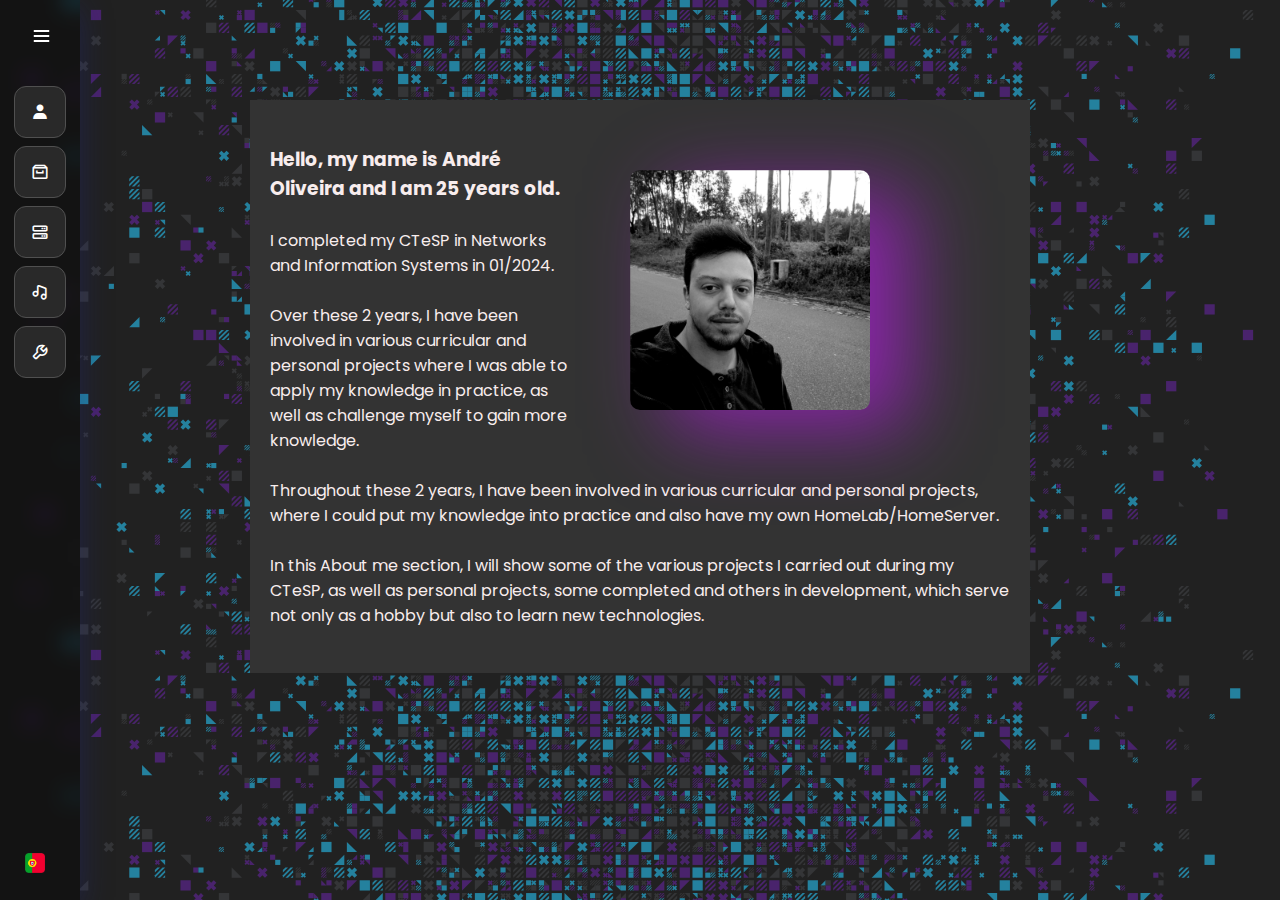
==== en/index.html @ 9f0d1782 "Update index.html" ====
<!DOCTYPE html>
<html lang="pt-PT">
    <head>
        <meta charset="UTF-8">
        <meta name="viewport" content="width=device-width, initial-scale=1.0">

        <title>About Me</title>

        <link rel="preconnect" href="https://fonts.googleapis.com">
        <link rel="preconnect" href="https://fonts.gstatic.com" crossorigin>
        <link href="https://fonts.googleapis.com/css2?family=Ubuntu:ital,wght@0,300;0,400;0,500;0,700;1,300;1,400;1,500;1,700&display=swap" rel="stylesheet">
        <link href='https://unpkg.com/boxicons@2.1.4/css/boxicons.min.css' rel='stylesheet'>

        <!-- styles -->
        <link rel="stylesheet" href="../styles/main_style.css">
        <link rel="stylesheet" href="../styles/nav.css"> 
        <link rel="stylesheet" href="../styles/images.css"> 
    
    </head>

    <body> 
        <div class="sidebar">
            <div class="logo-details">
                <div class="logo_name">Hello, I'm André</div>
                <i class='bx bx-menu' id="btn"></i>
            </div>
            <ul class="nav-list"> 
                <li>
                    <a class="fruzanitas_active">
                        <i class='bx bxs-user'></i>
                        <span class="links_name">Home</span>
                    </a>
                    <span class="tooltip">Home</span>
                </li>
                <li>
                    <a href="projetos.html">
                        <i class='bx bx-archive'></i>
                        <span class="links_name">University Projects</span>
                    </a>
                    <span class="tooltip">University Projects</span>
                    <ul class="submenu">
                        <li><a href="/">Pirsi</a></li>
                        <li><a href="#">IMPA API</a></li>
                        <li><a href="#">Shell Script</a></li>
                    </ul>
                </li>  
                <li>
                    <a href="projetos.html">
                        <i class='bx bx-server'></i>
                        <span class="links_name">Personal Projects</span>
                    </a>
                    <span class="tooltip">Personal Projects</span>
                    <ul class="submenu">
                        <li><a href="#">Stuff</a></li>
                        <li><a href="#">Things</a></li>
                        <li><a href="#">Scripts</a></li> 
                    </ul>
                </li> 
                <li>
                    <a href="music.html">
                        <i class='bx bx-music'></i>
                        <span class="links_name">Music</span>
                    </a>
                    <span class="tooltip">Music</span>
                </li>
                <li>
                    <a href="in_dev.html">
                        <i class='bx bx-wrench'></i>
                        <span class="links_name">In Development</span>
                    </a>
                    <span class="tooltip">In Development</span>
                </li>
            </ul>
            <div class="language-flags">
<!--                 <a href="#" onclick="changeLanguage('en')">
                    <img class="img-flags" src="../img/us.png" alt="English Flag">
                </a> -->
                <a href="#" onclick="changeLanguage('pt')">
                    <img class="img-flags" src="../img/pt.png" alt="Portuguese Flag">
                </a>
            </div>
        </div>
        <div class="container">        
            <div class="text">
                <div class="image-container">
                    <img src="../img/main_profile_pic.png" alt="profile picture">
                </div>
                <br class="space40">
                <h3>Hello, my name is André Oliveira and I am 25 years old.</h3>
                <br>
                <p>I completed my CTeSP in Networks and Information Systems in 01/2024.</p>
                <br class="space40">
                <p>Over these 2 years, I have been involved in various curricular and personal projects where I was able to apply my knowledge in practice, as well as challenge myself to gain more knowledge.</p>
                <br>
                <p>Throughout these 2 years, I have been involved in various curricular and personal projects, where I could put my knowledge into practice and also have my own HomeLab/HomeServer.</p>
                <br>
                <p>In this About me section, I will show some of the various projects I carried out during my CTeSP, as well as personal projects, some completed and others in development, which serve not only as a hobby but also to learn new technologies.</p>    
                <br>
            </div>
        </div>
            
        <script>
            function changeLanguage(lang) {
                if (lang === 'en') {
                    window.location.href = '/en/index.html';
                } else if (lang === 'pt') {
                    window.location.href = '../index.html';
                }
            }
        </script>

            <script src="../menu.js"></script>
    </body>
</html>
---- styles/main_style.css ----
body {
    margin: 0;
    padding: 0;
    background-image: url("../img/background8.svg");
    background-position: center;
    background-size: 100%;
    font-family: "Ubuntu", sans-serif;
    width: auto;
}

.container {
    margin-left: 18%;
    margin-right: 18%;
    margin-top: 50px;
    min-width: 300px;
    width: auto;
/*     border: 5px solid red;*/
}

.column_background_main {
    flex: 1;
    padding: 20px;
    background-color: #31363F;
    
    margin: 0 -150px;
    border-radius: 10px;
    z-index: -1;
    background: rgba(204, 204, 204, 0.144);
    box-shadow: 0 8px 32px 0 rgba( 31, 38, 135, 0.37 );
    backdrop-filter: blur( 3.5px );
    -webkit-backdrop-filter: blur( 3.5px );
    border-radius: 10px;
    border: 1px solid rgba( 255, 255, 255, 0.18 );
    /* border: 5px solid red; */
}



.text {
    background-color: #333333;
    color: #f8eded;
    padding: 20px;
    margin-top: 100px;
    margin-right: 20px;
    margin-left: 20px;
    margin-bottom: 60px;
    min-width: 100px;
    /* border: 5px solid red; */
}

footer {

    background-color: #333;
    color: #fff;
    padding: 10px;
    text-align: center;

    
}

header {
    background-color: #333;
    color: #fff;
    padding: 10px;
    margin-bottom: 20px;
}

.space40 {
    margin-top: 40px;
}

.space80 {
    margin-top: 80px;
}



/* phones size */
@media screen and (max-width: 883px) {
    .container {
        margin-left: 5%;
        margin-right: 5%;
    }

    .column_background_main {
        margin: 0;
    }

    .text {
        margin-top: 80px;
        margin-right: 10px;
        margin-left: 80px;
        margin-bottom: 30px;
    }

}
---- styles/nav.css ----
@import url('https://fonts.googleapis.com/css2?family=Poppins:wght@200;300;400;500;600;700&amp;display=swap');
*{
  margin: 0;
  padding: 0;
  box-sizing: border-box;
  font-family: "Poppins" , sans-serif;
}

.sidebar{
  position: fixed;
  left: 0;
  top: 0;
  height: 100%;
  width: 80px;
  background:  #333;
  padding: 6px 14px;
  z-index: 10;
  transition: all 0.6s ease;
  box-shadow: 0 0 180px #ca1affc7;
  border-radius: 0px;
  background: rgba(0, 0, 0, .4);
  box-shadow: 0 8px 32px 0 rgba( 31, 38, 135, 0.37 );
  backdrop-filter: blur( 9.5px );
  -webkit-backdrop-filter: blur( 9.5px );
}
.sidebar.open{
  width: 250px;
}
.sidebar .logo-details{
  height: 60px;
  display: flex;
  align-items: center;
  position: relative;
}
.sidebar .logo-details .icon{
  opacity: 0;
  transition: all 0.5s ease;
}
.sidebar .logo-details .logo_name{
  color: #fff;
  font-size: 20px;
  font-weight: 600;
  padding-left: 20px;
  opacity: 0;
  transition: all 0.5s ease;
}
.sidebar.open .logo-details .icon,
.sidebar.open .logo-details .logo_name{
  opacity: 1;
}
.sidebar .logo-details #btn{
  position: absolute;
  top: 50%;
  right: 0;
  transform: translateY(-50%);
  font-size: 22px;
  transition: all 0.4s ease;
  font-size: 23px;
  text-align: center;
  cursor: pointer;
  transition: all 0.5s ease;
}
.sidebar.open .logo-details #btn{
  text-align: right;
}
.sidebar i{
  color: #fff;
  height: 60px;
  min-width: 50px;
  font-size: 28px;
  text-align: center;
  line-height: 60px;
}
.sidebar .nav-list{
  margin-top: 20px;
  height: 100%;
}
.sidebar li{
  position: relative;
  margin: 8px 0;
  list-style: none;
}
.sidebar li .tooltip{
  position: absolute;
  top: -20px;
  left: calc(100% + 15px);
  z-index: 3;
  background: #ffffff93;
  box-shadow: 0 5px 10px rgba(0, 0, 0, 0.3);
  padding: 6px 12px;
  border-radius: 4px;
  font-size: 15px;
  font-weight: 400;
  opacity: 0;
  white-space: nowrap;
  pointer-events: none;
  transition: 0s;
}
/* .sidebar li .tooltip_submenu{
  position: absolute;
  top: -20px;
  left: calc(100% + 15px);
  z-index: 3;
  background: #ffffff93;
  box-shadow: 0 5px 10px rgba(0, 0, 0, 0.3);
  padding: 6px 12px;
  border-radius: 4px;
  font-size: 15px;
  font-weight: 400;
  opacity: 0;
  white-space: nowrap;
  pointer-events: none;
  transition: 0s;

}

.sidebar li:hover .tooltip_submenu{
  opacity: 1;
  pointer-events: auto;
  transition: all 0.4s ease;
  top: 50%;
  transform: translateY(-50%);
} */



.sidebar li:hover .tooltip{
  opacity: 1;
  pointer-events: auto;
  transition: all 0.4s ease;
  top: 50%;
  transform: translateY(-50%);
}
.sidebar.open li .tooltip{
  display: none;
}



.sidebar li a{
  display: flex;
  height: 100%;
  width: 100%;
  border-radius: 12px;
  align-items: center;
  text-decoration: none;
  transition: all 0.4s ease;
  background: #292929;
  border: 1px solid rgb(80, 80, 80);
}
.sidebar li a:hover{
  background: #FFF;
}
.sidebar li a .links_name{
  color: #fff;
  font-size: 15px;
  font-weight: 400;
  white-space: nowrap;
  opacity: 0;
  pointer-events: none;
  transition: 0.4s;
}
.sidebar.open li a .links_name{
  opacity: 1;
  pointer-events: auto;
}

.sidebar li a:hover .links_name,
.sidebar li a:hover i{
  transition: all 0.5s ease;
  color: #11101D;
}
.sidebar li i{
  height: 50px;
  line-height: 50px;
  font-size: 18px;
  border-radius: 12px;
}
.sidebar li.profile{
  position: fixed;
  height: 60px;
  width: 78px;
  left: 0;
  bottom: -8px;
  padding: 10px 14px;
  background: #1d1b31;
  transition: all 0.5s ease;
  overflow: hidden;
}
.sidebar.open li.profile{
  width: 250px;
}
.sidebar li .profile-details{
  display: flex;
  align-items: center;
  flex-wrap: nowrap;
}
.sidebar li img{
  height: 45px;
  width: 45px;
  object-fit: cover;
  border-radius: 6px;
  margin-right: 10px;
}

.sidebar li.profile .name,
.sidebar li.profile .job{
  font-size: 15px;
  font-weight: 400;
  color: #fff;
  white-space: nowrap;
}

.sidebar li.profile .job{
  font-size: 12px;
}


.home-section{
  position: relative;
  background: #E4E9F7;
  min-height: 100vh;
  top: 0;
  left: 78px;
  width: calc(100% - 78px);
  transition: all 0.5s ease;
  z-index: 2;
}
.sidebar.open ~ .home-section{
  left: 250px;
  width: calc(100% - 250px);
}
.home-section .text{
  display: inline-block;
  color: #11101d;
  font-size: 25px;
  font-weight: 500;
  margin: 18px
}

@media (max-width: 420px) {
  .sidebar li .tooltip{
    display: none;
  }
}

.fruzanitas_active{
  animation: lines 1s linear infinite alternate;
}

@keyframes lines {
  from {box-shadow: inset 0px 0px 20px #3b2600;} 
  to {box-shadow: inset 0px 0px 20px #fc7f0b;}
}




/* .sidebar li .submenu {
  position: absolute;
  top: 0;
  left: -50%;
  margin-left: -5px;
  min-width: 120px;
  border-radius: 0 6px 6px 0;
  padding-left: 10px;
  opacity: 0;
  pointer-events: none;
  
    border: 5px solid red;

}

.sidebar li:hover .submenu {
  left: calc(100%);
  opacity: 1;
  pointer-events: auto;
  transition: all 0.4s ease;
  transform: translatex(1%);
  z-index: -1;
} */


.sidebar li .submenu {
  position: absolute;
  top: 0px; 
  left: 100%;
  padding-top: 45px;
  margin-left: 0px;
  min-width: 120px;
  border-radius: 0 6px 6px 0;
  padding-left: 10px;
  opacity: 0;
  pointer-events: none;
  transition: opacity 0.4s ease, transform 0.4s ease, top 0.4s ease;
  transform: translateX(-20%);
  z-index: -2;
/*   border: 5px solid #ac4a4a;  */
}

.sidebar li:hover .submenu {
  left: calc(100%);
  opacity: 1;
  pointer-events: auto;
  transform: translateX(0%);
  z-index: 1;
}

.sidebar.open li .submenu {
  top: 0px; 
  padding-top: 0px; 
}

.sidebar li .submenu li {
  list-style: none;
}

.sidebar li .submenu li a {
  display: block;
  padding: 10px;
  color: #fff;
  text-decoration: none;
  transition: background-color 0.3s;
  margin-left: -30px;
  margin-right: 100px;
  margin-left: 10px;
  z-index: -1;
/*   border: 5px solid blue; */
}

.sidebar li .submenu li a:hover {
  background-color: #555;
}


.language-flags {
  position: absolute;
  bottom: 15px;
  left: 25px;
}

.language-flags a {
  display: block;
  margin-bottom: 5px; /* Adds space between the flags */
}

.img-flags {
  width: 20px;
}
---- styles/images.css ----
.image-container {
    float: right;
    margin-top: 0px;
    margin-right: 90px;
    width: 340px;
    filter: drop-shadow(40px 20px 40px #ca1aff91);
    border-radius: 10px; 
    padding: 50px;
}

.image-container img {
    width: 100%;
    height: auto;
    display: block;
    border-radius: 10px;   
}

@media screen and (max-width: 883px) {
    .image-container {
        margin-left: 10%;
        margin-right: 10%;
        max-width: 100%;
    }
}
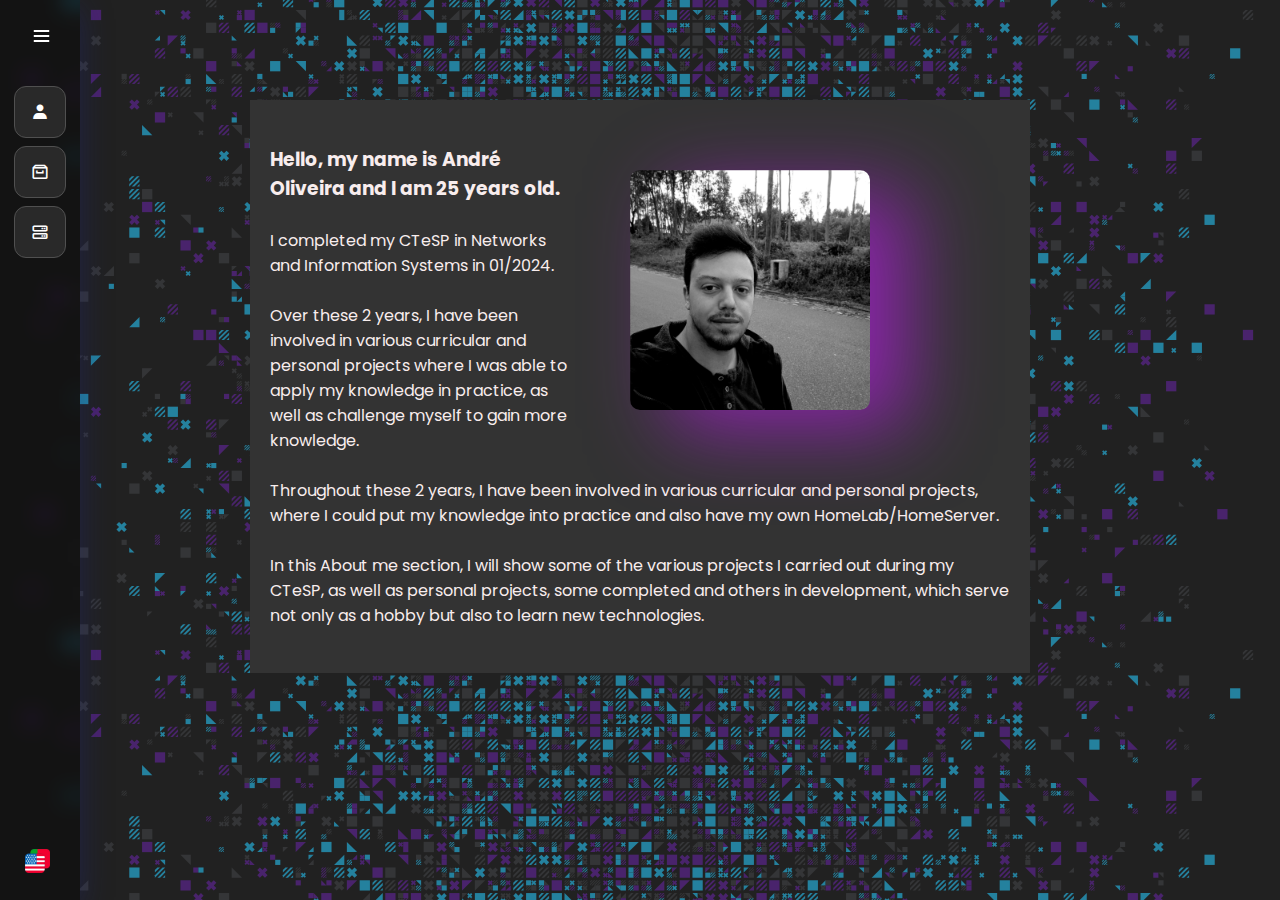
==== commit cbfa201e: "small changes and starting dev of more pages" ====
--- a/en/index.html
+++ b/en/index.html
@@ -1,5 +1,5 @@
 <!DOCTYPE html>
-<html lang="pt-PT">
+<html lang="en-US">
     <head>
         <meta charset="UTF-8">
         <meta name="viewport" content="width=device-width, initial-scale=1.0">
@@ -40,7 +40,7 @@
                     <span class="tooltip">University Projects</span>
                     <ul class="submenu">
                         <li><a href="/">Pirsi</a></li>
-                        <li><a href="#">IMPA API</a></li>
+                        <li><a href="/en/projs_uni/ipma_proj.html">IMPA API</a></li>
                         <li><a href="#">Shell Script</a></li>
                     </ul>
                 </li>  
@@ -56,20 +56,6 @@
                         <li><a href="#">Scripts</a></li> 
                     </ul>
                 </li> 
-                <li>
-                    <a href="music.html">
-                        <i class='bx bx-music'></i>
-                        <span class="links_name">Music</span>
-                    </a>
-                    <span class="tooltip">Music</span>
-                </li>
-                <li>
-                    <a href="in_dev.html">
-                        <i class='bx bx-wrench'></i>
-                        <span class="links_name">In Development</span>
-                    </a>
-                    <span class="tooltip">In Development</span>
-                </li>
             </ul>
             <div class="language-flags">
 <!--                 <a href="#" onclick="changeLanguage('en')">
@@ -95,20 +81,19 @@
                 <p>Throughout these 2 years, I have been involved in various curricular and personal projects, where I could put my knowledge into practice and also have my own HomeLab/HomeServer.</p>
                 <br>
                 <p>In this About me section, I will show some of the various projects I carried out during my CTeSP, as well as personal projects, some completed and others in development, which serve not only as a hobby but also to learn new technologies.</p>    
-                <br>
+                <br class="space40">
             </div>
         </div>
             
-        <script>
+        <script >
             function changeLanguage(lang) {
                 if (lang === 'en') {
-                    window.location.href = '/en/index.html';
+                    window.location.href = 'en/index.html';
                 } else if (lang === 'pt') {
                     window.location.href = '../index.html';
                 }
             }
         </script>
-
-            <script src="../menu.js"></script>
+        <script src="/menu.js"></script>
     </body>
 </html>
--- a/styles/main_style.css
+++ b/styles/main_style.css
@@ -78,8 +78,8 @@
 /* phones size */
 @media screen and (max-width: 883px) {
     .container {
-        margin-left: 5%;
-        margin-right: 5%;
+        margin-left: 0%;
+        margin-right: 0%;
     }
 
     .column_background_main {
--- a/styles/nav.css
+++ b/styles/nav.css
@@ -341,9 +341,9 @@
 
 .language-flags a {
   display: block;
-  margin-bottom: 5px; /* Adds space between the flags */
+  margin-bottom: 5px;
 }
 
 .img-flags {
-  width: 20px;
+  width: 25px;
 }